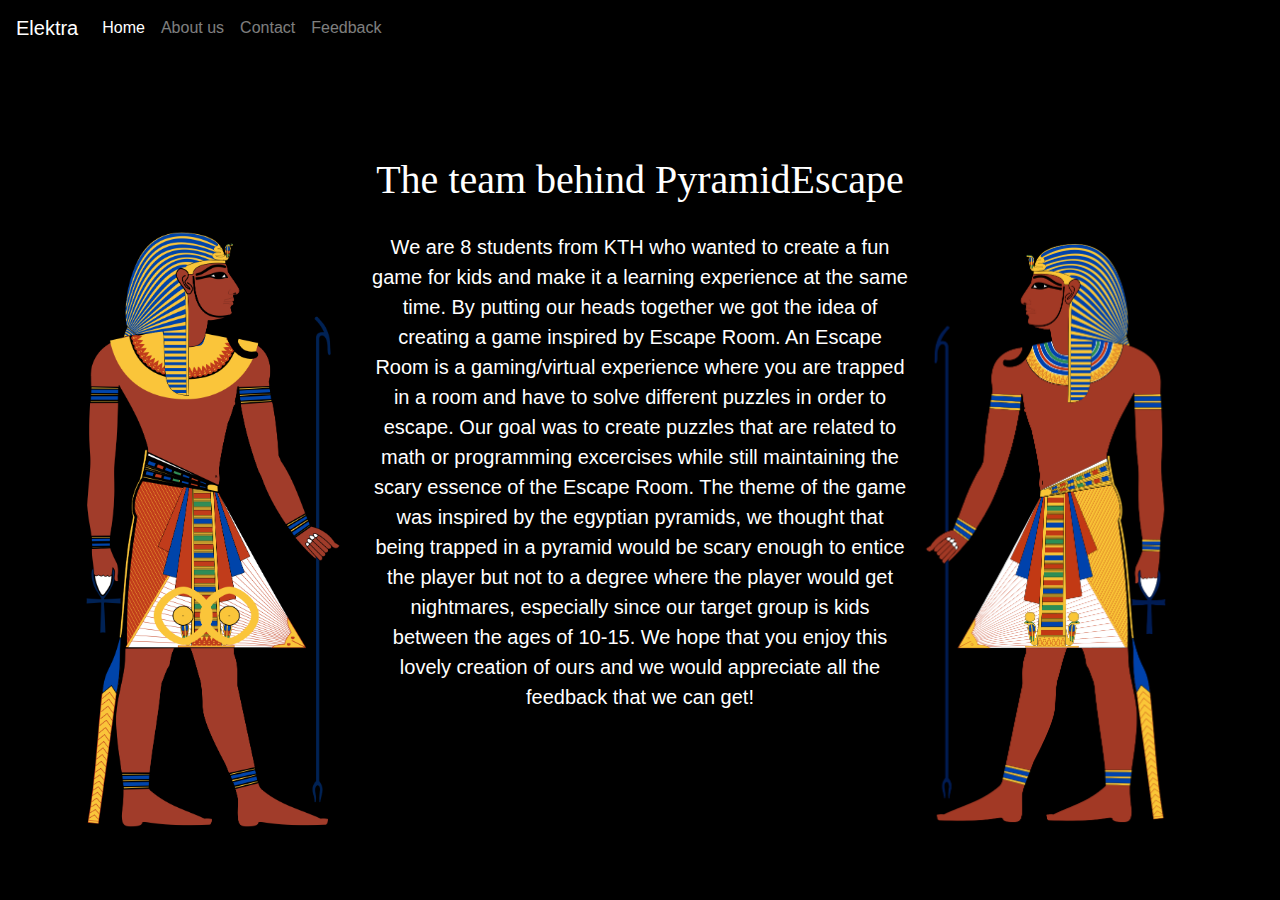
==== about-us.html @ 5c314e2a "Navbar" ====
<!DOCTYPE html>
<!DOCTYPE html>
<html lang="en" dir="ltr">
  <head>
    <meta charset="utf-8">
    <title>Elektra Escape Room</title>
    <meta name="viewport" content="initial-scale=1">
    <link rel="stylesheet" type="text/css" href="./about-us.css">
    <link rel="stylesheet" href="https://stackpath.bootstrapcdn.com/bootstrap/4.4.1/css/bootstrap.min.css"
  </head>

    <body>

      <nav class="navbar navbar-expand-lg navbar-dark" style="background-color: #000">
        <a class="navbar-brand" href="#">Elektra</a>
        <button class="navbar-toggler" type="button" data-toggle="collapse" data-target="#navbarNav" aria-controls="navbarNav" aria-expanded="false" aria-label="Toggle navigation">
          <span class="navbar-toggler-icon"></span>
        </button>
        <div class="collapse navbar-collapse" id="navbarNav">
          <ul class="navbar-nav">
            <li class="nav-item active">
              <a class="nav-link" href="Index.html">Home</a>
            </li>
            <li class="nav-item">
              <a class="nav-link" href="about-us.html">About us</a>
            </li>
            <li class="nav-item">
              <a class="nav-link" href="contact.html">Contact</a>
            </li>
            <li class="nav-item">
              <a class="nav-link" href="feedback.html">Feedback</a>
            </li>
          </ul>
        </div>
      </nav>

        <div class="title-text" style = "font-family: georgia;" >
          <h1>The team behind PyramidEscape</h1>
        </div>
        <div class="container">
        <div class="row">
          <div class="col-3 col-lg-3 col-md-3 col-xl-3 image">
          <img src="pharaoh.png"  class="float-left" alt="Cinque Terre">
        </div>
        <div class="col-6 col-md-6 col-lg-6 col-xl-6 students" style = "font-size: 20px; font-family: helvetica; font-weight: lighter; ">
            We are 8 students from KTH who wanted to create a fun game for kids and make it a learning experience
            at the same time. By putting our heads together we got the idea of creating a game inspired by
            Escape Room. An Escape Room is a gaming/virtual experience where you are trapped in a room and have to solve
            different puzzles in order to escape. Our goal was to create puzzles that are related to math or programming
            excercises while still maintaining the scary essence of the Escape Room. The theme of the game was inspired
            by the egyptian pyramids, we thought that being trapped in a pyramid would be scary enough to entice the player
            but not to a degree where the player would get nightmares, especially since our target group is kids between the ages of
            10-15. We hope that you enjoy this lovely creation of ours and we would appreciate all the feedback that we can get!
            </div>
            <div class="col-3 col-xl-3 col-lg-3 col-md-3 image2">
            <img src="pharaoh2.png"  class="float-right" alt="Cinque Terre">
            </div>
            </body>

</div>
</html>
---- about-us.css ----
body {
background-color: #000 !important;
}

html, body {
  width: 100%;
  height: 100%;
  margin: 0;
  padding: 0;
  overflow-x: hidden;
}

.title-text {
  padding-top: 100px;
  padding-bottom: 20px;
  text-align: center;
  color: white;
  text: capitalize;
}

.students  {
  color: white;
  padding-left: 400px;
  padding-right: 400px;
  text-align: center;
}


.image img {
  position: relative;

  width: 100%;
}



.image2 img {
  position: relative;

  width: 120%;
}
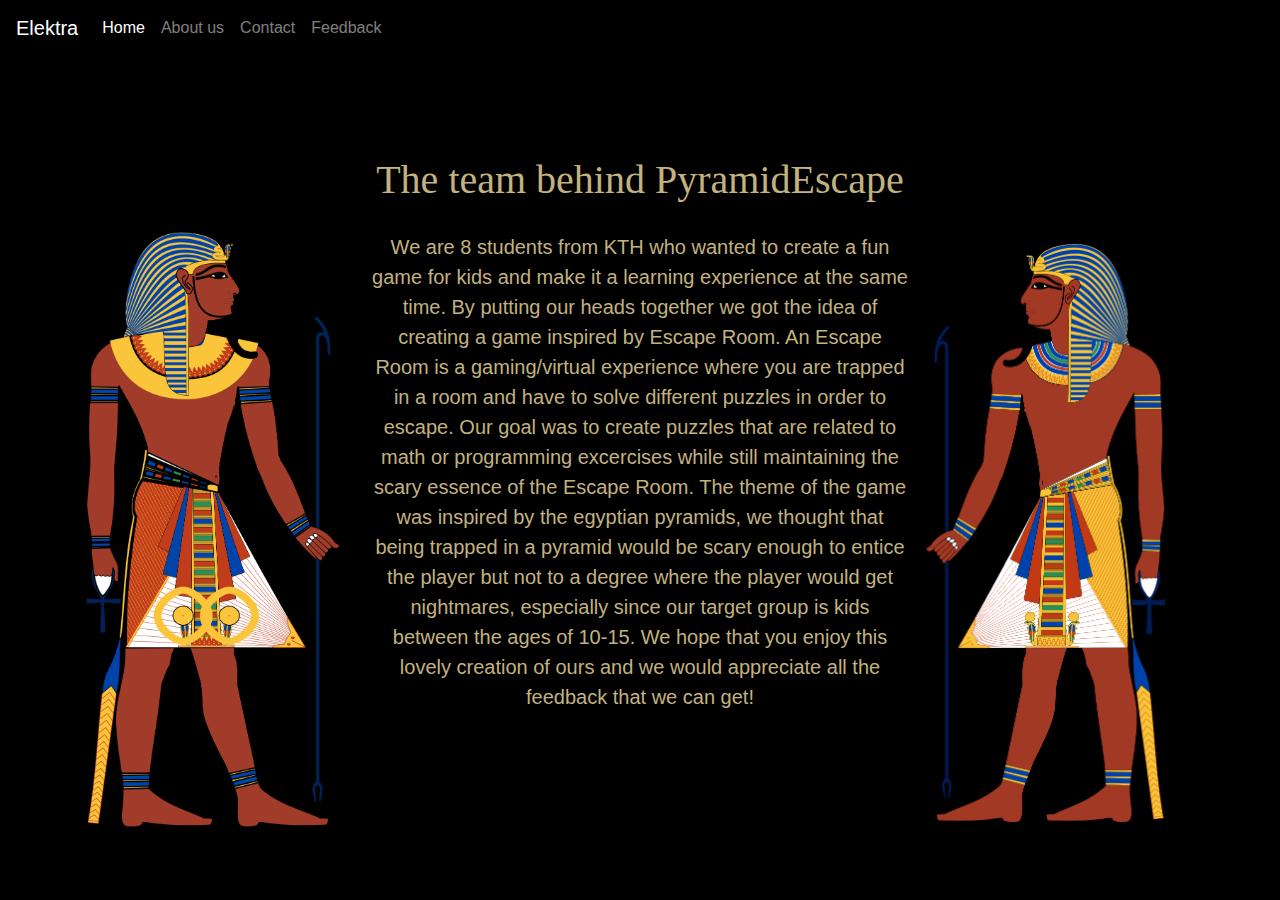
==== commit 2319b216: "ColorChange" ====
--- a/about-us.html
+++ b/about-us.html
@@ -34,7 +34,7 @@
         </div>
       </nav>
 
-        <div class="title-text" style = "font-family: georgia;" >
+        <div class="title-text" style = "font-family: georgia; color: #c2b280;" >
           <h1>The team behind PyramidEscape</h1>
         </div>
         <div class="container">
@@ -42,7 +42,7 @@
           <div class="col-3 col-lg-3 col-md-3 col-xl-3 image">
           <img src="pharaoh.png"  class="float-left" alt="Cinque Terre">
         </div>
-        <div class="col-6 col-md-6 col-lg-6 col-xl-6 students" style = "font-size: 20px; font-family: helvetica; font-weight: lighter; ">
+        <div class="col-6 col-md-6 col-lg-6 col-xl-6 students" style = "font-size: 20px; font-family: helvetica; font-weight: lighter; color: #c2b280;">
             We are 8 students from KTH who wanted to create a fun game for kids and make it a learning experience
             at the same time. By putting our heads together we got the idea of creating a game inspired by
             Escape Room. An Escape Room is a gaming/virtual experience where you are trapped in a room and have to solve
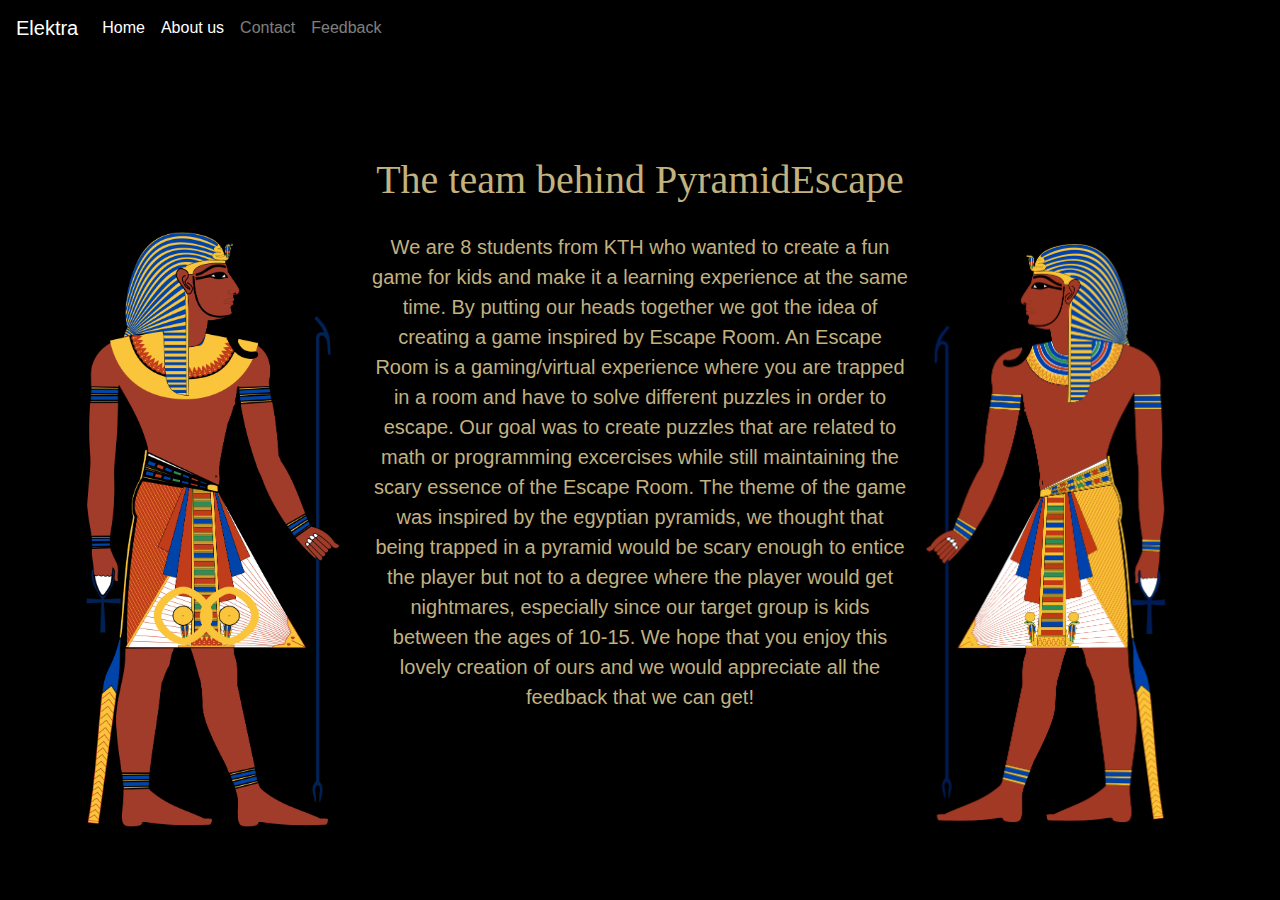
==== commit cd3b62eb: "Fixed navbar" ====
--- a/about-us.html
+++ b/about-us.html
@@ -21,7 +21,7 @@
             <li class="nav-item active">
               <a class="nav-link" href="Index.html">Home</a>
             </li>
-            <li class="nav-item">
+            <li class="nav-item active">
               <a class="nav-link" href="about-us.html">About us</a>
             </li>
             <li class="nav-item">
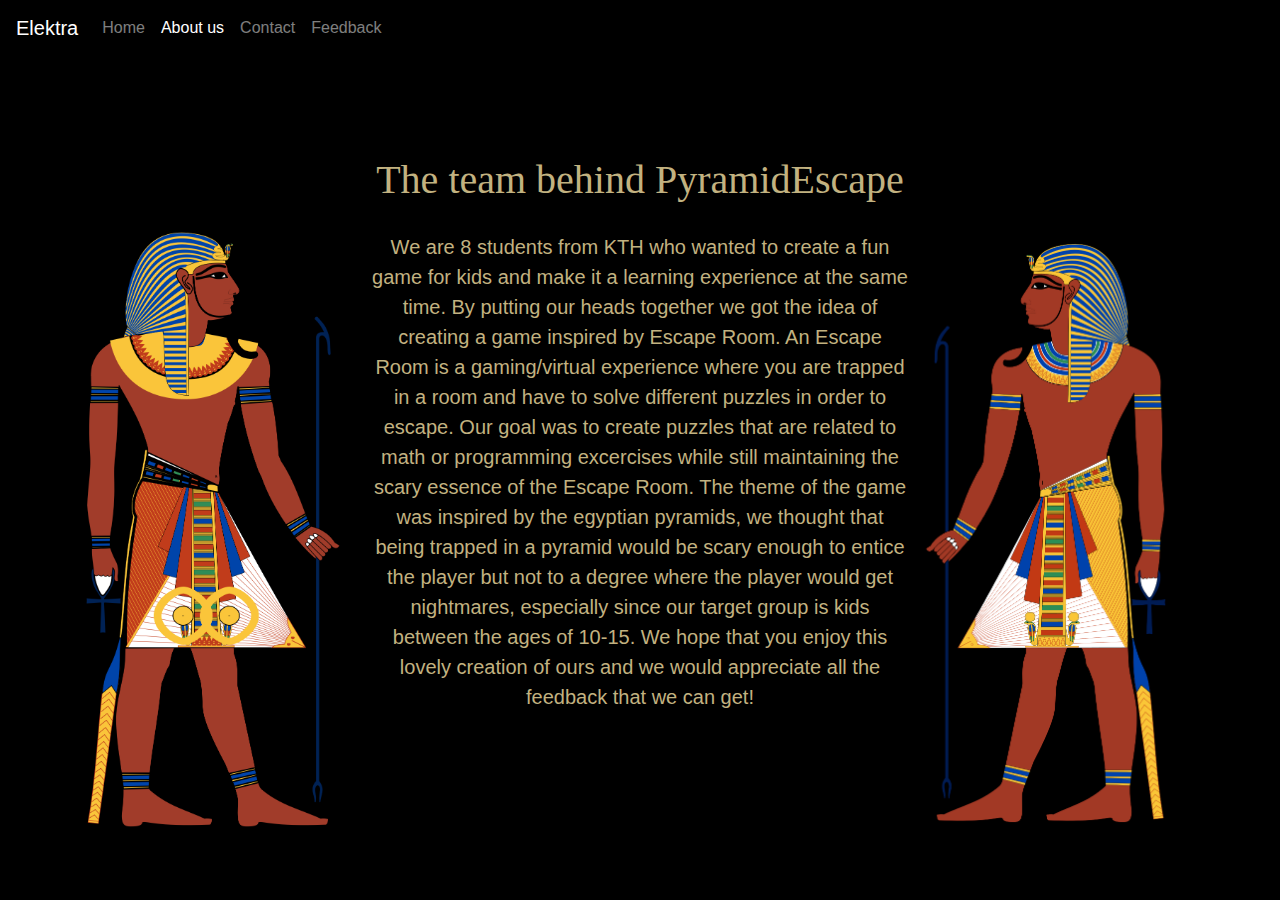
==== commit 6bdefcf9: "fix" ====
--- a/about-us.html
+++ b/about-us.html
@@ -18,7 +18,7 @@
         </button>
         <div class="collapse navbar-collapse" id="navbarNav">
           <ul class="navbar-nav">
-            <li class="nav-item active">
+            <li class="nav-item">
               <a class="nav-link" href="Index.html">Home</a>
             </li>
             <li class="nav-item active">
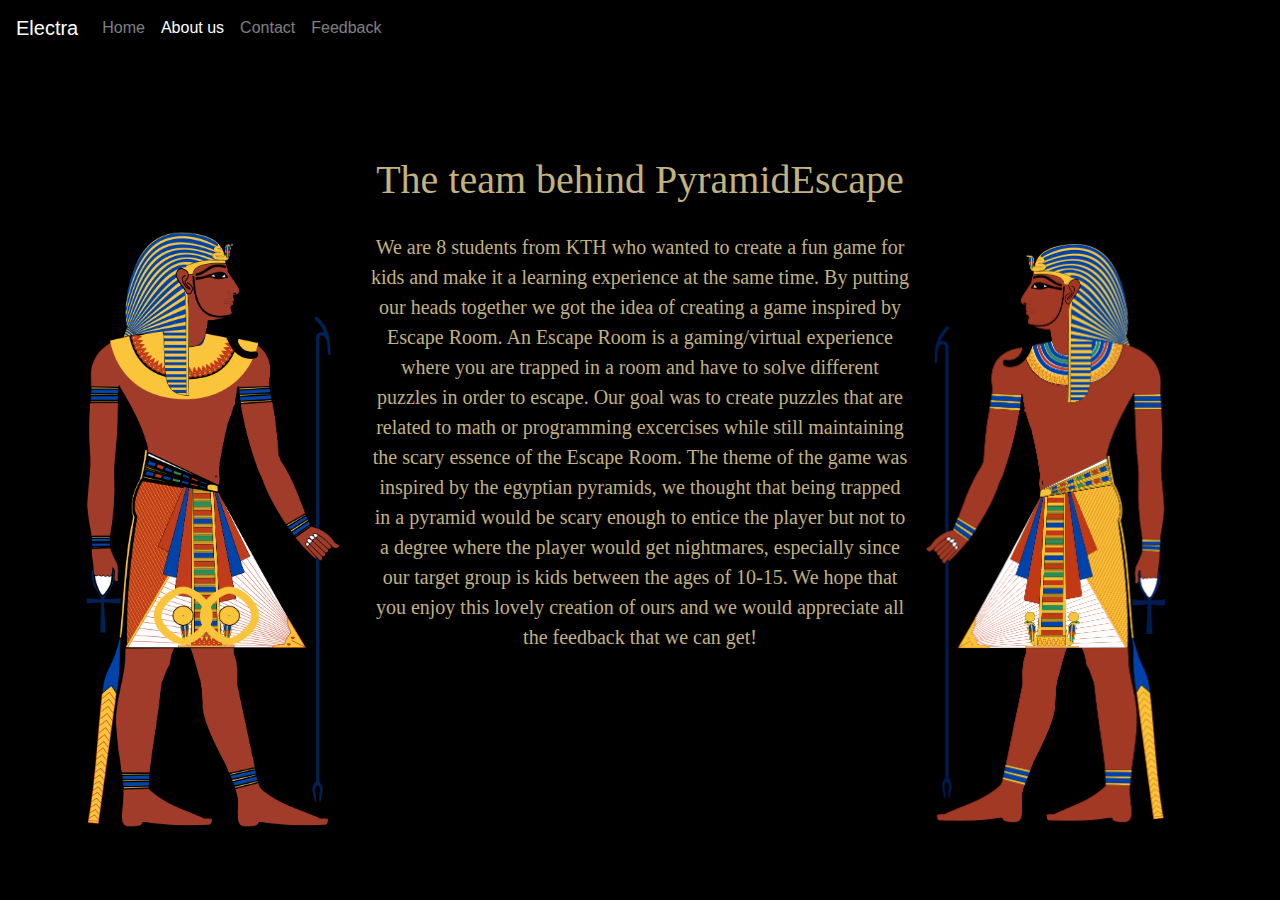
==== commit 7d649765: "Fixes" ====
--- a/about-us.html
+++ b/about-us.html
@@ -12,7 +12,7 @@
     <body>
 
       <nav class="navbar navbar-expand-lg navbar-dark" style="background-color: #000">
-        <a class="navbar-brand" href="#">Elektra</a>
+        <a class="navbar-brand" href="#">Electra</a>
         <button class="navbar-toggler" type="button" data-toggle="collapse" data-target="#navbarNav" aria-controls="navbarNav" aria-expanded="false" aria-label="Toggle navigation">
           <span class="navbar-toggler-icon"></span>
         </button>
@@ -34,7 +34,7 @@
         </div>
       </nav>
 
-        <div class="title-text" style = "font-family: georgia; color: #c2b280;" >
+        <div class="title-text" style = "font-family: papyrus; color: #c2b280;" >
           <h1>The team behind PyramidEscape</h1>
         </div>
         <div class="container">
@@ -42,7 +42,7 @@
           <div class="col-3 col-lg-3 col-md-3 col-xl-3 image">
           <img src="pharaoh.png"  class="float-left" alt="Cinque Terre">
         </div>
-        <div class="col-6 col-md-6 col-lg-6 col-xl-6 students" style = "font-size: 20px; font-family: helvetica; font-weight: lighter; color: #c2b280;">
+        <div class="col-6 col-md-6 col-lg-6 col-xl-6 students" style = "font-size: 20px; font-family: papyrus; color: #c2b280;">
             We are 8 students from KTH who wanted to create a fun game for kids and make it a learning experience
             at the same time. By putting our heads together we got the idea of creating a game inspired by
             Escape Room. An Escape Room is a gaming/virtual experience where you are trapped in a room and have to solve
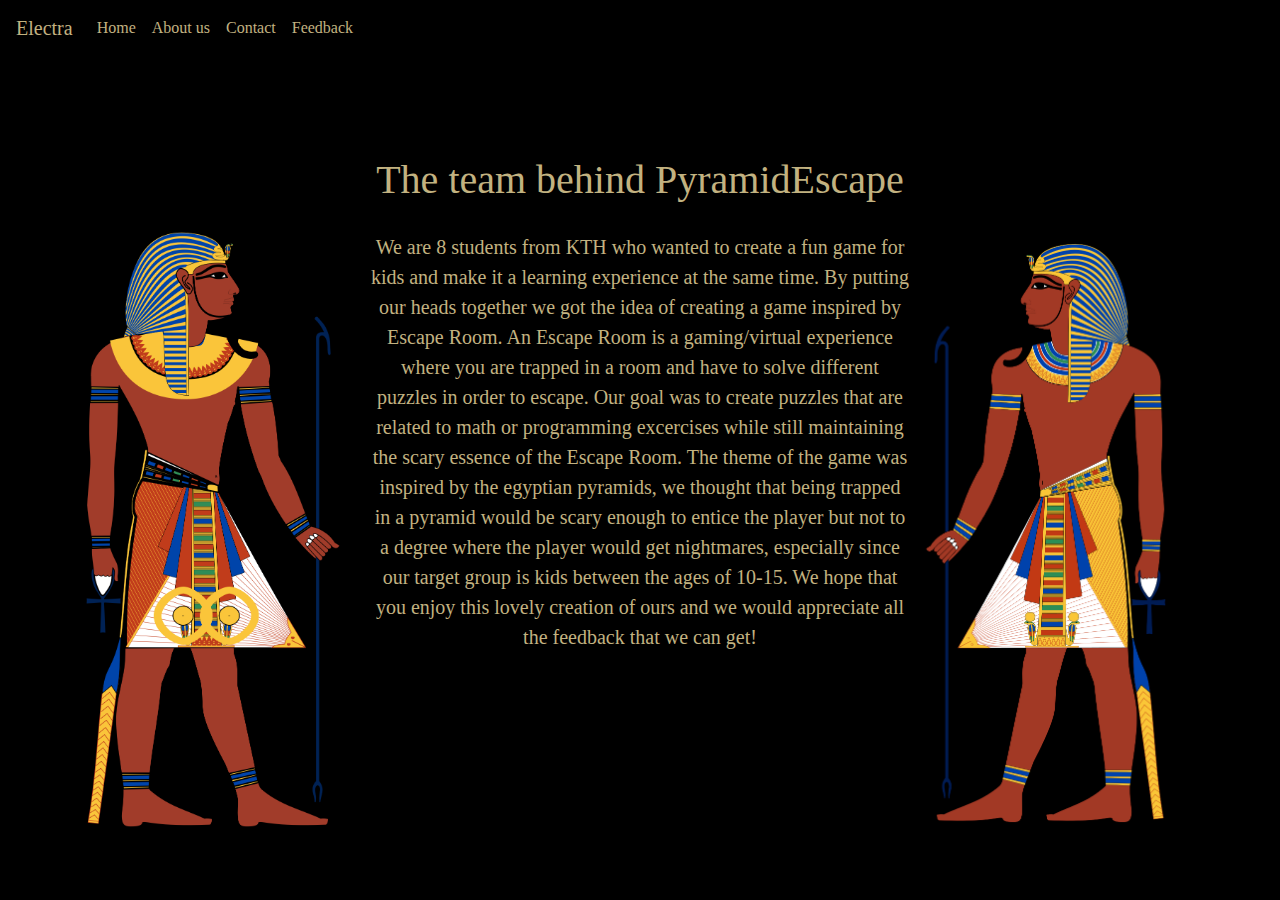
==== commit 13cbe75b: "Final touches" ====
--- a/about-us.html
+++ b/about-us.html
@@ -11,24 +11,24 @@
 
     <body>
 
-      <nav class="navbar navbar-expand-lg navbar-dark" style="background-color: #000">
-        <a class="navbar-brand" href="#">Electra</a>
+      <nav class="navbar navbar-expand-lg navbar-dark" style="background-color: #000; font-family: papyrus;">
+        <a class="navbar-brand nav-text" href="#">Electra</a>
         <button class="navbar-toggler" type="button" data-toggle="collapse" data-target="#navbarNav" aria-controls="navbarNav" aria-expanded="false" aria-label="Toggle navigation">
           <span class="navbar-toggler-icon"></span>
         </button>
         <div class="collapse navbar-collapse" id="navbarNav">
           <ul class="navbar-nav">
             <li class="nav-item">
-              <a class="nav-link" href="Index.html">Home</a>
+              <a class="nav-link nav-text" href="Index.html">Home</a>
             </li>
             <li class="nav-item active">
-              <a class="nav-link" href="about-us.html">About us</a>
+              <a class="nav-link nav-text" href="about-us.html">About us</a>
             </li>
             <li class="nav-item">
-              <a class="nav-link" href="contact.html">Contact</a>
+              <a class="nav-link nav-text" href="contact.html">Contact</a>
             </li>
             <li class="nav-item">
-              <a class="nav-link" href="feedback.html">Feedback</a>
+              <a class="nav-link nav-text" href="feedback.html">Feedback</a>
             </li>
           </ul>
         </div>
--- a/about-us.css
+++ b/about-us.css
@@ -39,3 +39,7 @@
 
   width: 120%;
 }
+
+.nav-text {
+  color: #c2b280 !important;
+  }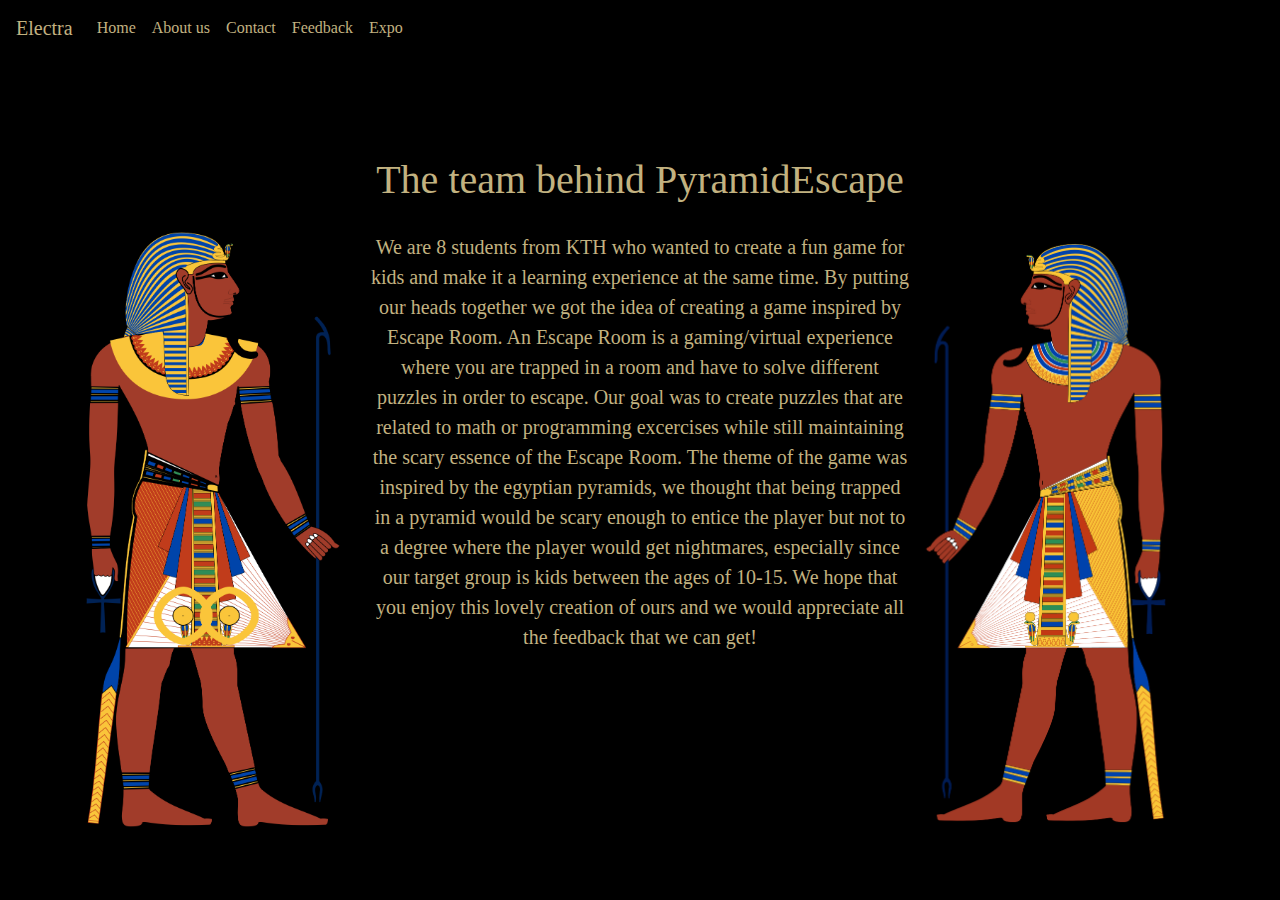
==== commit b12a8dac: "Expo fixed" ====
--- a/about-us.html
+++ b/about-us.html
@@ -30,6 +30,9 @@
             <li class="nav-item">
               <a class="nav-link nav-text" href="feedback.html">Feedback</a>
             </li>
+            <li class="nav-item">
+              <a class="nav-link nav-text" href="expo.html">Expo</a>
+            </li>
           </ul>
         </div>
       </nav>
